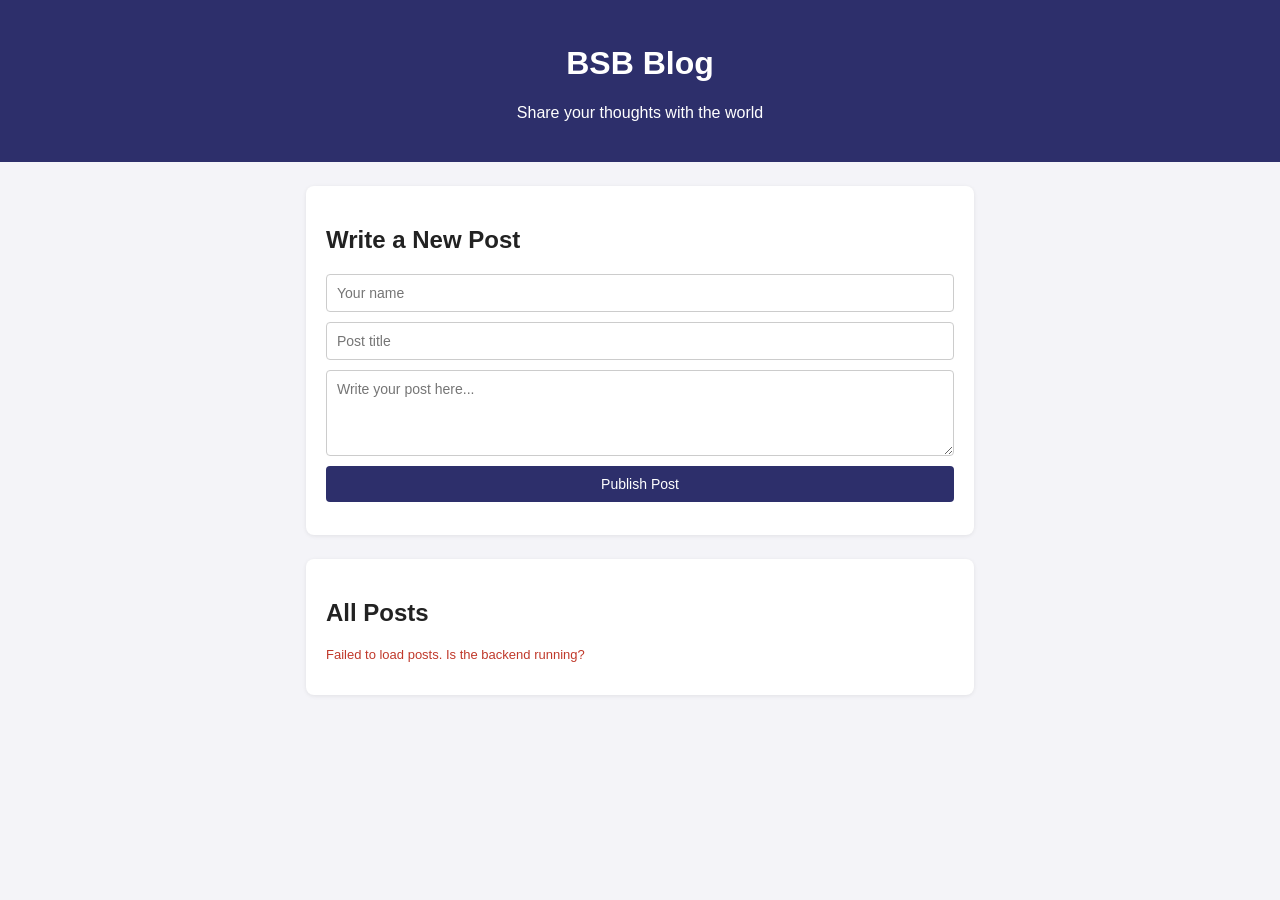
==== src/main/resources/static/index.html @ a2bec487 "Initial commit: working CRUD blog API with MongoDB and validation" ====
<!DOCTYPE html>
<html lang="en">
<head>
    <meta charset="UTF-8">
    <title>BSB Blog</title>
    <link rel="stylesheet" href="style.css">
</head>
<body>
    <header>
        <h1>BSB Blog</h1>
        <p>Share your thoughts with the world</p>
    </header>

    <main>
        <section id="new-post-section">
            <h2>Write a New Post</h2>
            <form id="post-form">
                <input type="text" id="author" placeholder="Your name" required>
                <input type="text" id="title" placeholder="Post title" required>
                <textarea id="content" placeholder="Write your post here..." rows="4" required></textarea>
                <button type="submit">Publish Post</button>
            </form>
            <p id="form-error" class="error"></p>
        </section>

        <section id="posts-section">
            <h2>All Posts</h2>
            <div id="posts-container">
                <p>Loading posts...</p>
            </div>
        </section>
    </main>

    <script src="script.js"></script>
</body>
</html>
---- src/main/resources/static/style.css ----
* {
    box-sizing: border-box;
    font-family: 'Segoe UI', Arial, sans-serif;
}

body {
    margin: 0;
    background: #f4f4f8;
    color: #222;
}

header {
    background: #2d2f6b;
    color: white;
    padding: 24px;
    text-align: center;
}

main {
    max-width: 700px;
    margin: 24px auto;
    padding: 0 16px;
}

section {
    background: white;
    padding: 20px;
    border-radius: 8px;
    margin-bottom: 24px;
    box-shadow: 0 1px 4px rgba(0,0,0,0.08);
}

form {
    display: flex;
    flex-direction: column;
    gap: 10px;
}

input, textarea {
    padding: 10px;
    border: 1px solid #ccc;
    border-radius: 4px;
    font-size: 14px;
}

button {
    background: #2d2f6b;
    color: white;
    border: none;
    padding: 10px;
    border-radius: 4px;
    cursor: pointer;
    font-size: 14px;
}

button:hover {
    background: #4143a0;
}

.error {
    color: #c0392b;
    font-size: 13px;
}

.post-card {
    border-bottom: 1px solid #eee;
    padding: 14px 0;
}

.post-card:last-child {
    border-bottom: none;
}

.post-title {
    font-size: 18px;
    font-weight: bold;
    margin: 0 0 4px 0;
}

.post-meta {
    font-size: 12px;
    color: #777;
    margin-bottom: 8px;
}

.post-content {
    font-size: 14px;
    line-height: 1.5;
}

.post-actions {
    margin-top: 8px;
    display: flex;
    gap: 8px;
}

.post-actions button {
    font-size: 12px;
    padding: 6px 10px;
}

.delete-btn {
    background: #c0392b;
}

.delete-btn:hover {
    background: #e74c3c;
}
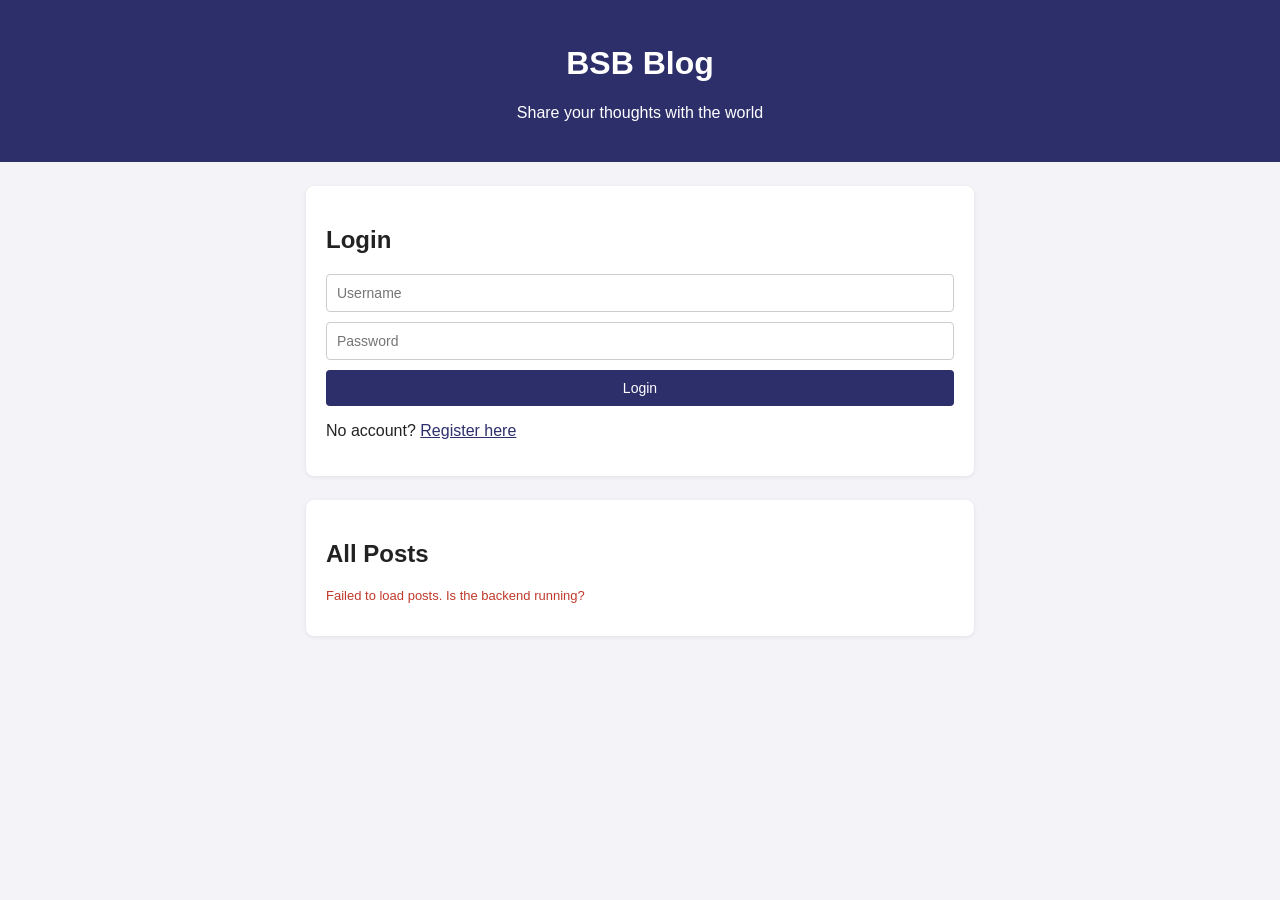
==== commit d0c6cda8: "Add JWT authentication, ownership checks, and login/register frontend" ====
--- a/src/main/resources/static/index.html
+++ b/src/main/resources/static/index.html
@@ -9,13 +9,37 @@
     <header>
         <h1>BSB Blog</h1>
         <p>Share your thoughts with the world</p>
+        <div id="auth-status"></div>
     </header>
 
     <main>
-        <section id="new-post-section">
+        <section id="auth-section">
+            <div id="login-form-container">
+                <h2>Login</h2>
+                <form id="login-form">
+                    <input type="text" id="login-username" placeholder="Username" required>
+                    <input type="password" id="login-password" placeholder="Password" required>
+                    <button type="submit">Login</button>
+                </form>
+                <p id="login-error" class="error"></p>
+                <p>No account? <a href="#" id="show-register">Register here</a></p>
+            </div>
+
+            <div id="register-form-container" style="display:none;">
+                <h2>Register</h2>
+                <form id="register-form">
+                    <input type="text" id="register-username" placeholder="Choose a username" required>
+                    <input type="password" id="register-password" placeholder="Choose a password (min 6 chars)" required>
+                    <button type="submit">Register</button>
+                </form>
+                <p id="register-error" class="error"></p>
+                <p>Already have an account? <a href="#" id="show-login">Login here</a></p>
+            </div>
+        </section>
+
+        <section id="new-post-section" style="display:none;">
             <h2>Write a New Post</h2>
             <form id="post-form">
-                <input type="text" id="author" placeholder="Your name" required>
                 <input type="text" id="title" placeholder="Post title" required>
                 <textarea id="content" placeholder="Write your post here..." rows="4" required></textarea>
                 <button type="submit">Publish Post</button>
--- a/src/main/resources/static/style.css
+++ b/src/main/resources/static/style.css
@@ -106,3 +106,32 @@
 .delete-btn:hover {
     background: #e74c3c;
 }
+
+#auth-status {
+    margin-top: 10px;
+    font-size: 14px;
+}
+
+#auth-status button {
+    background: transparent;
+    border: 1px solid white;
+    padding: 4px 10px;
+    font-size: 12px;
+    margin-left: 8px;
+}
+
+#auth-status button:hover {
+    background: rgba(255,255,255,0.15);
+}
+
+a {
+    color: #2d2f6b;
+}
+
+.post-actions .edit-btn {
+    background: #555;
+}
+
+.post-actions .edit-btn:hover {
+    background: #777;
+}
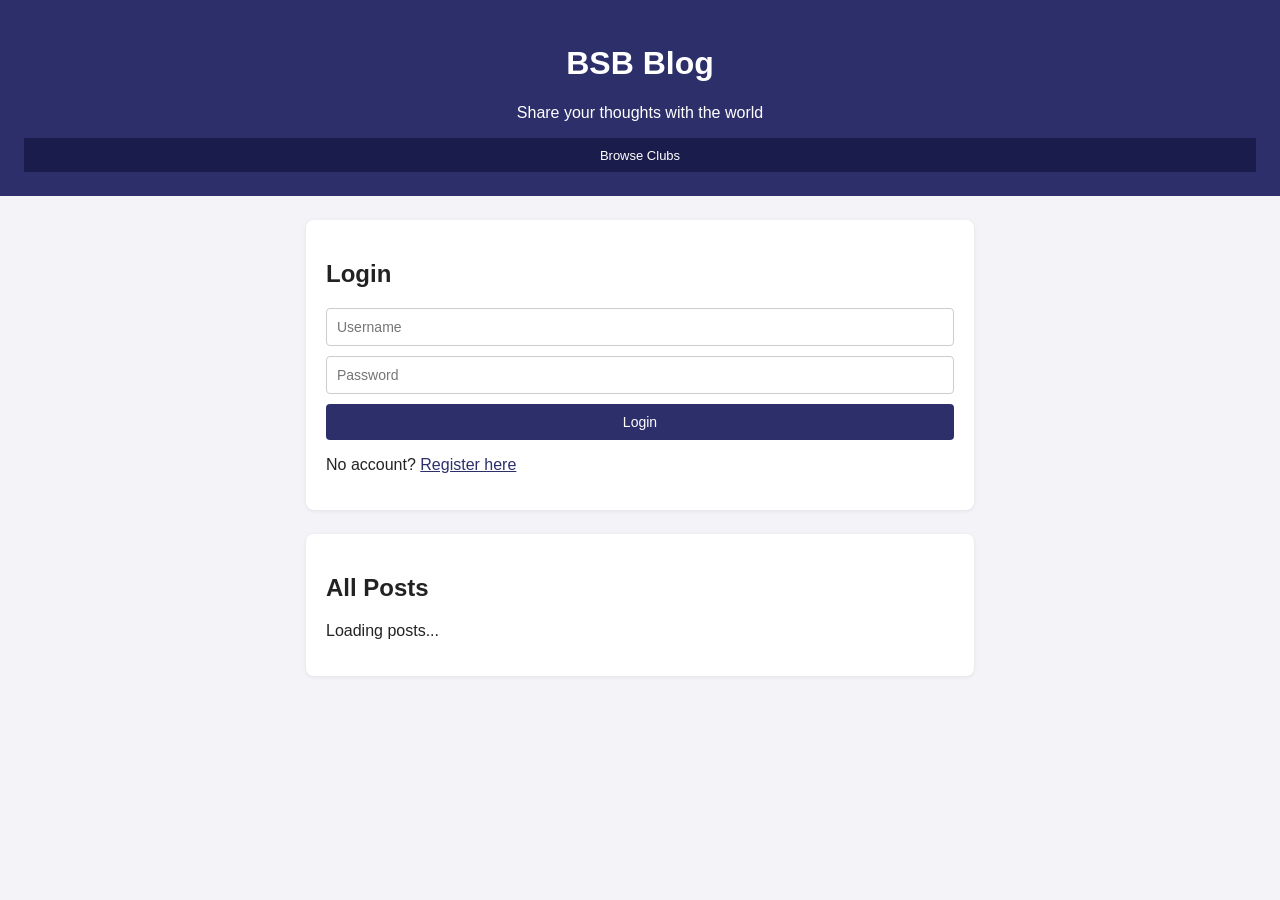
==== commit 48547690: "Add clubs, admin, and profile pages with related JS/CSS updates" ====
--- a/src/main/resources/static/index.html
+++ b/src/main/resources/static/index.html
@@ -10,6 +10,7 @@
         <h1>BSB Blog</h1>
         <p>Share your thoughts with the world</p>
         <div id="auth-status"></div>
+        <nav class="top-nav"><a href="/clubs.html">Browse Clubs</a></nav>
     </header>
 
     <main>
--- a/src/main/resources/static/style.css
+++ b/src/main/resources/static/style.css
@@ -107,6 +107,20 @@
     background: #e74c3c;
 }
 
+.admin-link {
+    background-color: #ff8c00;
+    color: #ffffff;
+    padding: 6px 12px;
+    border-radius: 4px;
+    text-decoration: none;
+    display: inline-block;
+    transition: background-color 0.2s ease;
+}
+
+.admin-link:hover {
+    background-color: #e67e00;
+}
+
 #auth-status {
     margin-top: 10px;
     font-size: 14px;
@@ -135,3 +149,230 @@
 .post-actions .edit-btn:hover {
     background: #777;
 }
+
+.post-social {
+    display: flex;
+    align-items: center;
+    gap: 16px;
+    margin-top: 10px;
+    padding-top: 10px;
+    border-top: 1px solid #f0f0f0;
+}
+
+.like-btn {
+    background: none;
+    border: none;
+    cursor: pointer;
+    font-size: 14px;
+    color: #555;
+    padding: 4px 8px;
+    display: flex;
+    align-items: center;
+    gap: 4px;
+}
+
+.like-btn.liked {
+    color: #e0245e;
+    font-weight: bold;
+}
+
+.like-btn:hover {
+    background: #f4f4f8;
+    border-radius: 4px;
+}
+
+.comment-toggle-btn {
+    background: none;
+    border: none;
+    cursor: pointer;
+    font-size: 14px;
+    color: #555;
+}
+
+.comments-section {
+    margin-top: 10px;
+    display: none;
+}
+
+.comments-section.open {
+    display: block;
+}
+
+.comment-item {
+    font-size: 13px;
+    padding: 6px 0;
+    border-bottom: 1px solid #f5f5f5;
+}
+
+.comment-author {
+    font-weight: bold;
+}
+
+.comment-form {
+    display: flex;
+    gap: 6px;
+    margin-top: 8px;
+}
+
+.comment-form input {
+    flex: 1;
+    padding: 6px;
+    font-size: 13px;
+}
+
+.comment-form button {
+    padding: 6px 12px;
+    font-size: 13px;
+}
+
+nav.top-nav {
+    text-align: center;
+    padding: 8px;
+    background: #1a1c4b;
+}
+
+nav.top-nav a {
+    color: white;
+    text-decoration: none;
+    margin: 0 10px;
+    font-size: 13px;
+}
+
+nav.top-nav a:hover {
+    text-decoration: underline;
+}
+
+#category-filters {
+    display: flex;
+    gap: 8px;
+    flex-wrap: wrap;
+    margin-bottom: 20px;
+}
+
+.category-btn {
+    background: white;
+    color: #2d2f6b;
+    border: 1px solid #2d2f6b;
+    padding: 6px 16px;
+    border-radius: 16px;
+    font-size: 13px;
+}
+
+.category-btn.active {
+    background: #2d2f6b;
+    color: white;
+}
+
+.category-row {
+    margin-bottom: 24px;
+}
+
+.category-row h3 {
+    font-size: 15px;
+    color: #444;
+    margin-bottom: 8px;
+    border-bottom: 2px solid #eee;
+    padding-bottom: 4px;
+}
+
+.club-row-scroll {
+    display: flex;
+    gap: 12px;
+    overflow-x: auto;
+    padding-bottom: 8px;
+}
+
+.club-card {
+    min-width: 160px;
+    background: white;
+    border-radius: 8px;
+    padding: 12px;
+    box-shadow: 0 1px 4px rgba(0,0,0,0.08);
+    cursor: pointer;
+    flex-shrink: 0;
+}
+
+.club-card img {
+    width: 100%;
+    height: 90px;
+    object-fit: cover;
+    border-radius: 6px;
+    margin-bottom: 8px;
+    background: #eee;
+}
+
+.club-card-name {
+    font-size: 14px;
+    font-weight: bold;
+}
+
+.club-card-meta {
+    font-size: 11px;
+    color: #888;
+}
+
+.club-profile-header {
+    display: flex;
+    gap: 16px;
+    align-items: flex-start;
+    margin-bottom: 16px;
+}
+
+.club-profile-header img {
+    width: 80px;
+    height: 80px;
+    object-fit: cover;
+    border-radius: 8px;
+    background: #eee;
+}
+
+.club-tabs {
+    display: flex;
+    gap: 4px;
+    border-bottom: 1px solid #eee;
+    margin-bottom: 12px;
+}
+
+.club-tab-btn {
+    background: none;
+    color: #555;
+    padding: 8px 14px;
+    border-radius: 0;
+    border-bottom: 2px solid transparent;
+}
+
+.club-tab-btn.active {
+    color: #2d2f6b;
+    border-bottom: 2px solid #2d2f6b;
+    font-weight: bold;
+}
+
+.club-tab-content {
+    display: none;
+}
+
+.club-tab-content.active {
+    display: block;
+}
+
+.event-item, .announcement-item, .member-item {
+    background: #f8f8fb;
+    padding: 10px;
+    border-radius: 6px;
+    margin-bottom: 8px;
+    font-size: 13px;
+}
+
+.event-date {
+    color: #888;
+    font-size: 11px;
+}
+
+.manager-badge {
+    background: #2d2f6b;
+    color: white;
+    font-size: 10px;
+    padding: 1px 6px;
+    border-radius: 8px;
+    margin-left: 6px;
+}
